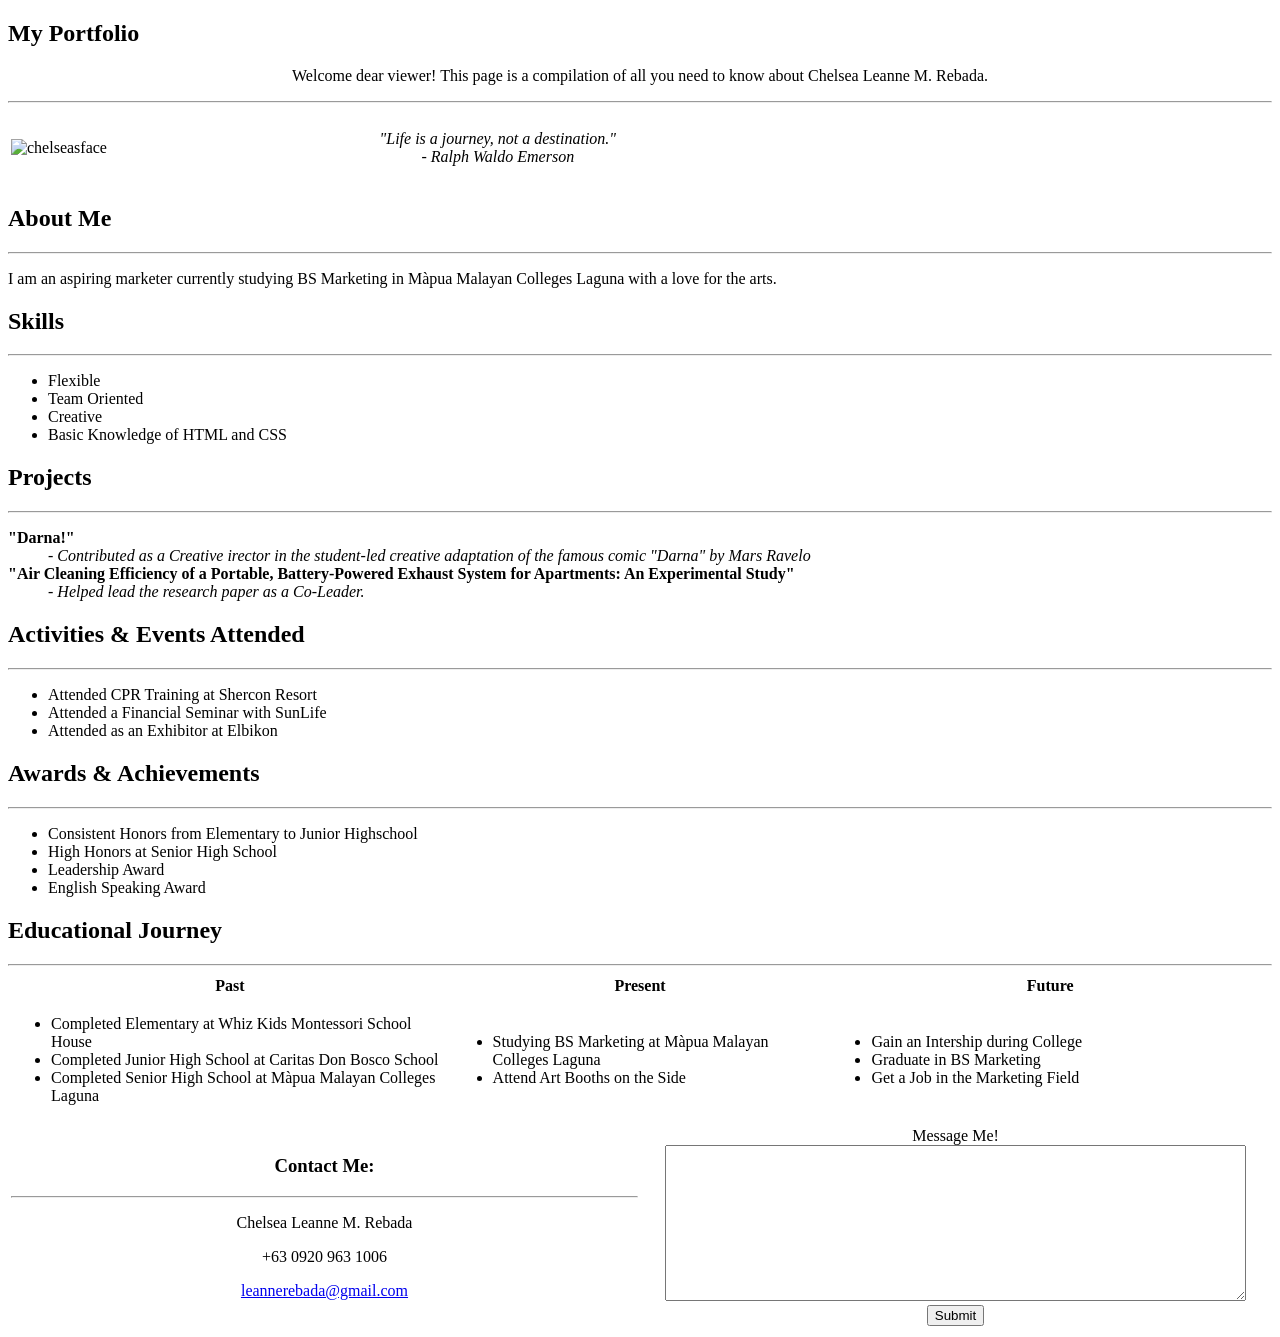
==== index2.html @ e70aec24 "Add files via upload" ====
<!DOCTYPE html>
<html>

<head>
 <title>My Portfolio</title>
 <link rel="stylesheet" href="styles.css" />
</head>

<body>

 <section id="intro" class="everything">
  <h1>My Portfolio</h1>
  <p style="text-align:center">Welcome dear viewer! This page is a compilation of all you need to know about Chelsea Leanne M. Rebada.</p>
  <hr> 
 </section>

 <section id="homepage" class="everything">
  <table style="width:700px">
   <tr>
    <td style="width:40%">
      <img src="https://scontent-mnl3-1.xx.fbcdn.net/v/t1.6435-9/117130702_2421453284822900_4364897822250320694_n.jpg?stp=dst-jpg_tt6&cstp=mx960x960&ctp=s960x960&_nc_cat=103&ccb=1-7&_nc_sid=a5f93a&_nc_eui2=AeHkBd4McIqSJgtUwSYHCBXNzo3n9i60FefOjef2LrQV52TlFQfreTZOHCt2e7xazt9ApN-3Sx_8zgeJKUH4swcj&_nc_ohc=9ESdnI2_PSgQ7kNvwEujvau&_nc_oc=Ado2yhJe5XTf1JHtB7-PIaN1fl6H9JJGZG2WqD_u1xA8Mwt8HUH6QnHgzaVE9d1fpAo&_nc_zt=23&_nc_ht=scontent-mnl3-1.xx&_nc_gid=mE9ihofn33WGz65YuE1cWA&_nc_ss=7b2a8&oh=00_AQLG_jkchCLLsJh7NOjYvfIvT8JUO79QRTZFTMHbwRFClA&oe=6ACAF800" alt="chelseasface">
    </td> 
    <td>
      <p style="font-style: italic; text-align: center;">"Life is a journey, not a destination."<br>- Ralph Waldo Emerson</p>
    </td>
   </tr>
  </table>
 </section>

 <section id="aboutme" class="everything">
  <h2>About Me</h2>
  <hr>
   <p>I am an aspiring marketer currently studying BS Marketing in Màpua Malayan Colleges Laguna with a love for the arts.</p>
 </section>

 <section id="skills" class="everything">
  <h2>Skills</h2>
  <hr>
   <ul>
    <li>Flexible</li>
    <li>Team Oriented</li>
    <li>Creative</li>
    <li>Basic Knowledge of HTML and CSS</li>
   </ul>
 </section>
      
 <section id="projects" class="everything">
  <h2>Projects</h2>
  <hr>
   <dl>
    <dt style="font-weight: bold;">"Darna!"</dt>
     <dd style="font-style: italic;">- Contributed as a Creative irector in the student-led creative adaptation of the famous comic "Darna" by Mars Ravelo</dd>
    <dt style="font-weight: bold;">"Air Cleaning Efficiency of a Portable, Battery-Powered Exhaust System for Apartments: An Experimental Study"</dt>
     <dd style="font-style: italic;">- Helped lead the research paper as a Co-Leader.</dd>
   </dl>
 </section>
            
 <section id="events" class="everything">
  <h2>Activities & Events Attended</h2>
  <hr>
   <ul>
    <li>Attended CPR Training at Shercon Resort</li>
    <li>Attended a Financial Seminar with SunLife</li>
    <li>Attended as an Exhibitor at Elbikon</li> 
   </ul>
 </section>
      
 <section id="awards" class="everything">
  <h2>Awards & Achievements</h2>
  <hr>
   <ul>
    <li>Consistent Honors from Elementary to Junior Highschool</li>
    <li>High Honors at Senior High School</li>
    <li>Leadership Award</li>
    <li>English Speaking Award</li>
   </ul>
 </section>
      
 <section id="journey" class="everything">
  <h2>Educational Journey</h2>
  <hr>
   <table style="width:100%">
    <tr>
     <th>Past</th>
     <th>Present</th>
     <th>Future</th>
    </tr>
    <tr>
     <td style="width:35%">
      <ul>
       <li>Completed Elementary at Whiz Kids Montessori School House</li>
       <li>Completed Junior High School at Caritas Don Bosco School</li>
       <li>Completed Senior High School at Màpua Malayan Colleges Laguna</li>
      </ul>  
     </td>
     <td>
      <ul>
       <li>Studying BS Marketing at Màpua Malayan Colleges Laguna</li>
       <li>Attend Art Booths on the Side</li>
      </ul>
     </td>
     <td style="width:35%">
      <ul>
       <li>Gain an Intership during College</li>
       <li>Graduate in BS Marketing</li>
       <li>Get a Job in the Marketing Field</li>
      </ul>
     </td>
    </tr>
   </table>
 </section>
      
 <footer class="everything" id="footer">
  <table style="width:100%;text-align:center;">
   <tr>
    <td style="width:50%">
     <h3>Contact Me:</h3>
     <hr>
      <p>Chelsea Leanne M. Rebada</p>
      <p>+63 0920 963 1006</p>
      <p><a href="mailto:2026clmrebada@live.mcl.edu.ph">leannerebada@gmail.com</a></p>
    </td>
    <td style="width:50%"> 
     <form>
      <label for="textbox">Message Me!</label><br>
      <textarea id="textbox" name="textbox" rows="10" cols="70">
      </textarea><br>
      <input type="submit" value="Submit">
      </form>
    </td>
   </tr>
  </table>
 </footer>
      
</body>
</html>
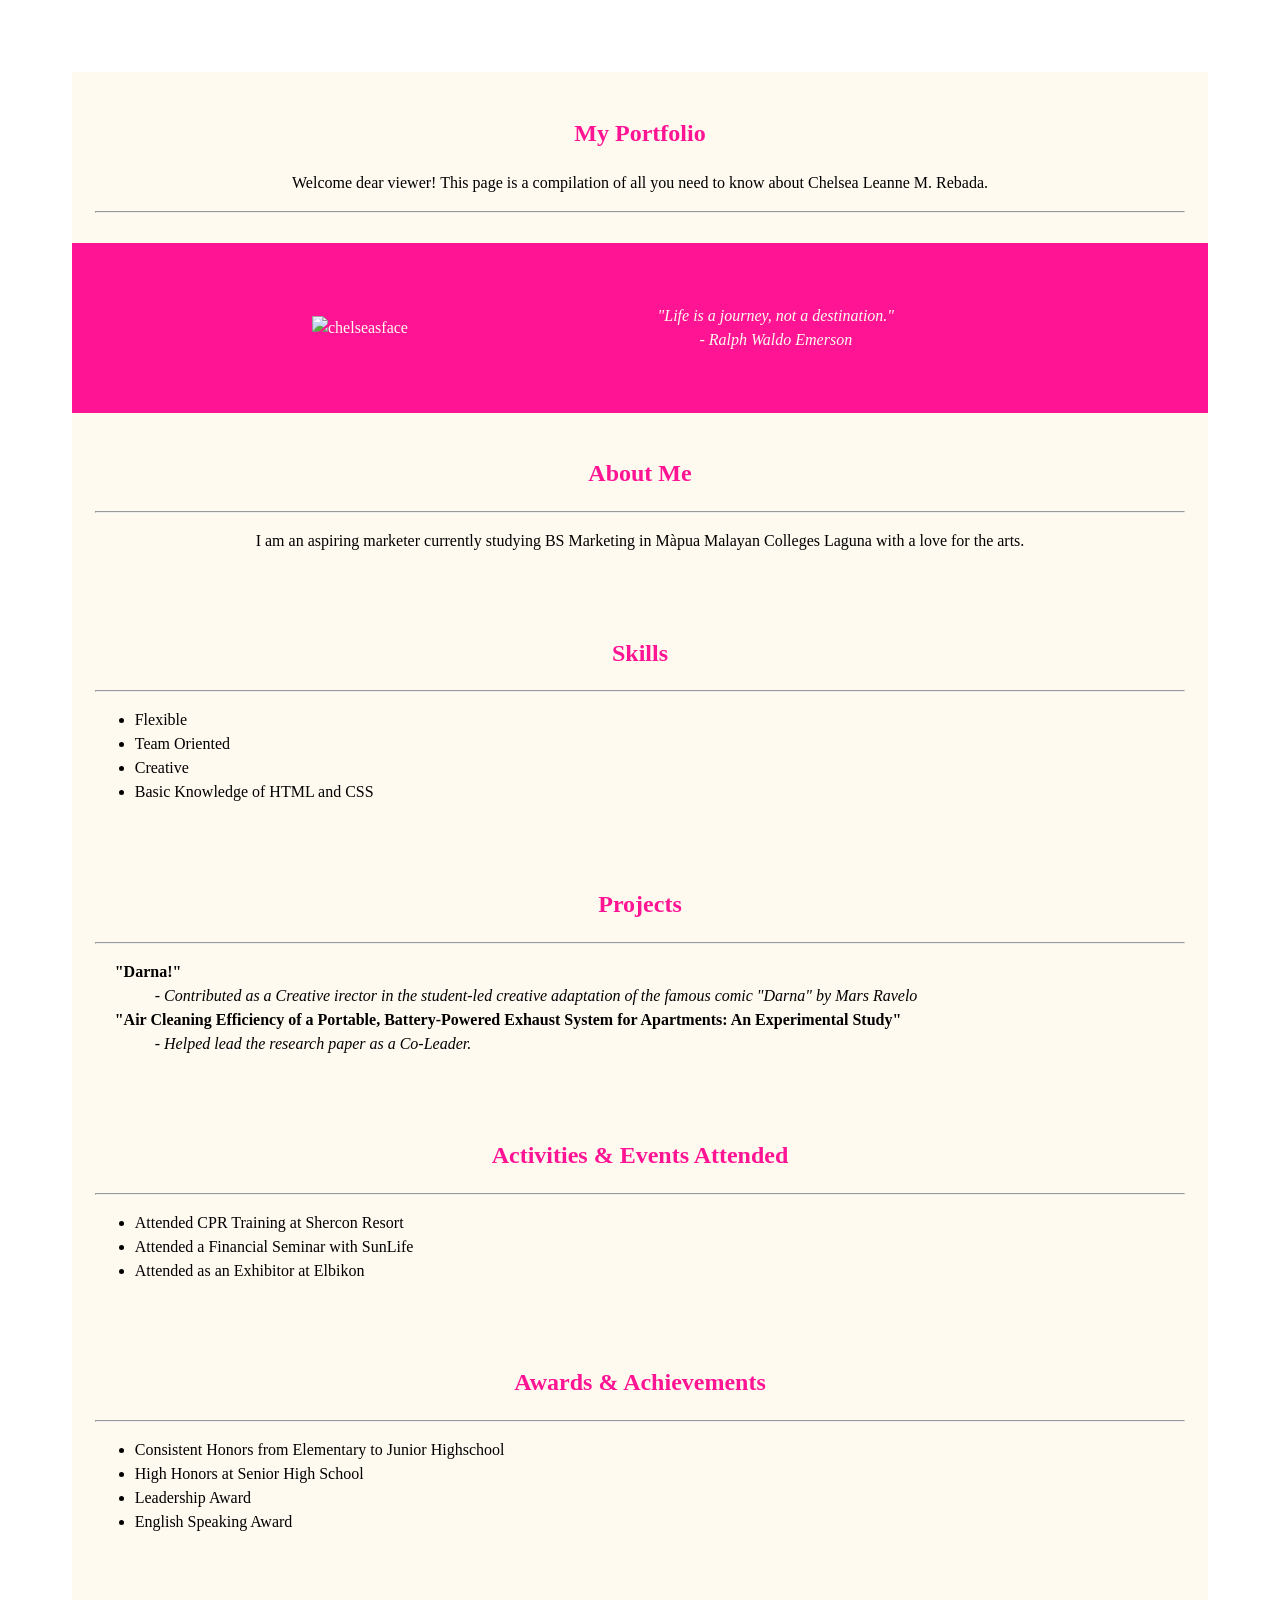
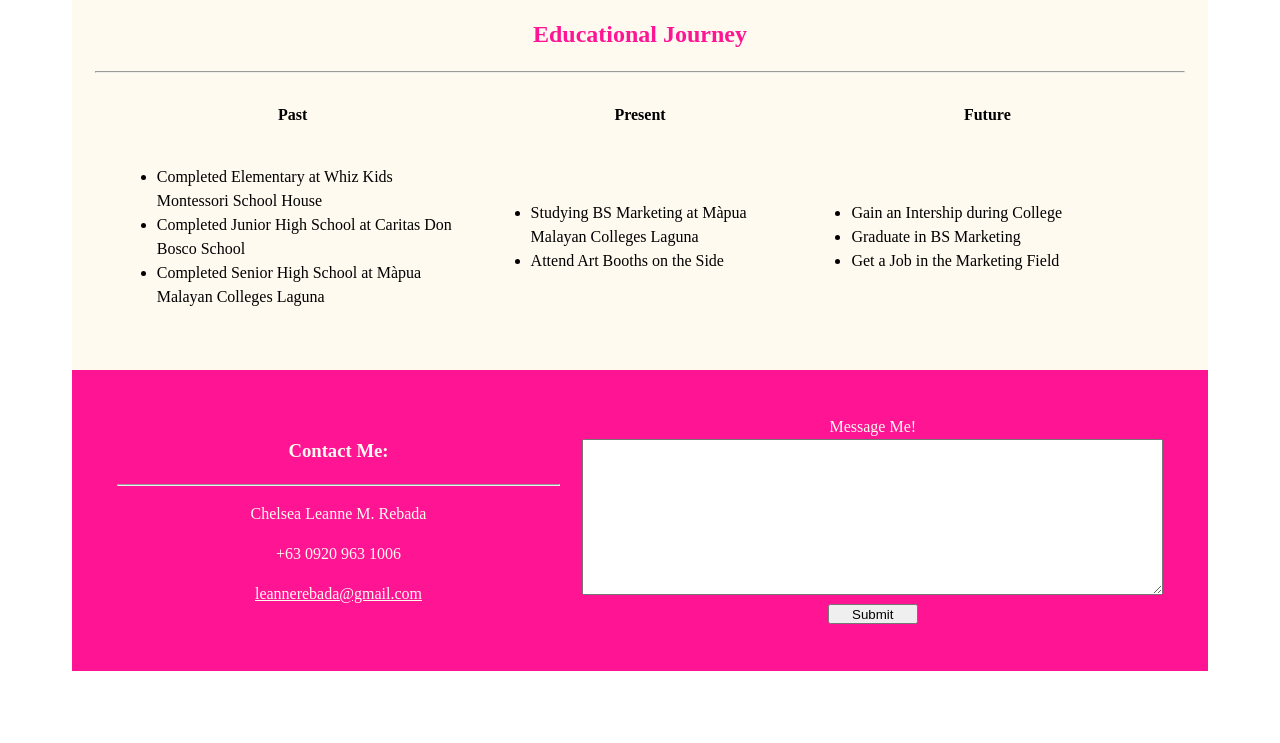
==== commit abfa7694: "Update stylesheet link to styles2.css" ====
--- a/index2.html
+++ b/index2.html
@@ -3,7 +3,7 @@
 
 <head>
  <title>My Portfolio</title>
- <link rel="stylesheet" href="styles.css" />
+ <link rel="stylesheet" href="styles2.css" />
 </head>
 
 <body>
--- a/styles2.css
+++ b/styles2.css
@@ -0,0 +1,53 @@
+body{
+  padding: 5%;
+  background-image: url(https://encrypted-tbn0.gstatic.com/images?q=tbn:ANd9GcTjZDwp3MOa0RI11W6mcqhKudL8ZtpR18NftHddNIdOBwN5duuKTYpjJkI&s=10);
+  background-size: 100px;
+  background-repeat: round;
+  backdrop-filter: blur(3px);
+  line-height: 1.5;
+}
+h1{
+	color: deeppink;
+	text-align: center;
+}
+h2{
+    text-align: center;
+    color: deeppink;
+}  
+.everything{
+    padding: 2%;
+    background-color: floralwhite;
+}
+img{
+    width: 300px;
+    height: 300px;
+}
+table, th, td{
+margin: auto;
+padding: 10px;
+}
+#aboutme{
+  text-align: center;
+}
+dl{
+  margin-left: 20px;
+  margin-right: 20px;
+}
+#homepage{
+  background-color: deeppink;
+  color: floralwhite;
+}
+input[type=submit]{
+  height: 20px;
+  width: 90px;
+}
+input[type=submit]:hover {
+    box-shadow:0 8px 16px 0 rgba(0,0,0,0.6)
+}
+#footer{
+  background-color: deeppink;
+  color: floralwhite;
+}
+a{
+  color: floralwhite;
+}
